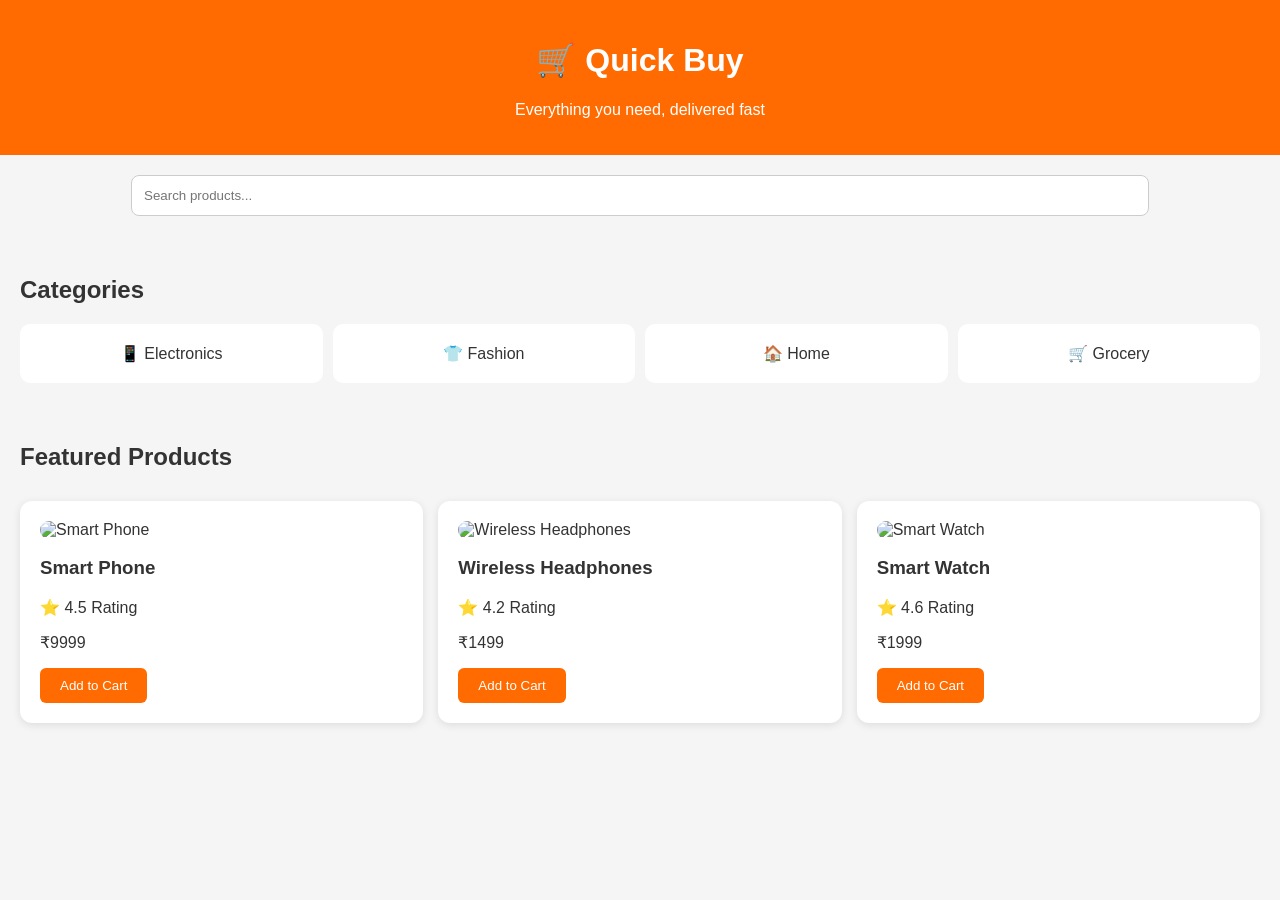
==== index.html @ 6f44de55 "Add working cart buttons" ====
<!DOCTYPE html>
<html lang="en">
<head>
<meta charset="UTF-8">
<meta name="viewport" content="width=device-width, initial-scale=1.0">
<title>Quick Buy</title>
<link rel="stylesheet" href="style.css">
</head>

<body>

<header>
  <h1>🛒 Quick Buy</h1>
  <p>Everything you need, delivered fast</p>
</header>

<div class="search">
  <input type="text" placeholder="Search products...">
</div>

<section>
<h2>Categories</h2>
<div class="cards">
  <div class="card">📱 Electronics</div>
  <div class="card">👕 Fashion</div>
  <div class="card">🏠 Home</div>
  <div class="card">🛒 Grocery</div>
</div>
</section>

<section>
<h2>Featured Products</h2>

<div class="products">

<div class="product">
  <img src="https://via.placeholder.com/250" alt="Smart Phone">
  <h3>Smart Phone</h3>
  <p>⭐ 4.5 Rating</p>
  <p>₹9999</p>
  <button onclick="addToCart('Smart Phone')">Add to Cart</button>
</div>

<div class="product">
  <img src="https://via.placeholder.com/250" alt="Wireless Headphones">
  <h3>Wireless Headphones</h3>
  <p>⭐ 4.2 Rating</p>
  <p>₹1499</p>
  <button onclick="addToCart('Wireless Headphones')">Add to Cart</button>
</div>

<div class="product">
  <img src="https://via.placeholder.com/250" alt="Smart Watch">
  <h3>Smart Watch</h3>
  <p>⭐ 4.6 Rating</p>
  <p>₹1999</p>
  <button onclick="addToCart('Smart Watch')">Add to Cart</button>
</div>

</div>

</section>

<script src="script.js"></script>

</body>
</html>
---- style.css ----
body {
  margin: 0;
  font-family: Arial, sans-serif;
  background: #f5f5f5;
  color: #333;
}

header {
  background: #ff6b00;
  color: white;
  padding: 20px;
  text-align: center;
}

.search {
  text-align: center;
  padding: 20px;
}

.search input {
  width: 80%;
  padding: 12px;
  border-radius: 8px;
  border: 1px solid #ccc;
}

section {
  padding: 20px;
}

.cards {
  display: flex;
  gap: 10px;
  flex-wrap: wrap;
}

.card {
  background: white;
  padding: 20px;
  border-radius: 10px;
  flex: 1;
  text-align: center;
  min-width: 120px;
}

.products {
  display: grid;
  grid-template-columns: repeat(auto-fit, minmax(200px, 1fr));
  gap: 15px;
}

.product {
  background: white;
  margin: 10px 0;
  padding: 20px;
  border-radius: 12px;
  box-shadow: 0 2px 8px rgba(0,0,0,0.1);
}

.product img {
  width: 100%;
  max-width: 250px;
  border-radius: 10px;
}

button {
  background: #ff6b00;
  color: white;
  border: none;
  padding: 10px 20px;
  border-radius: 6px;
  cursor: pointer;
}

button:hover {
  opacity: 0.9;
}
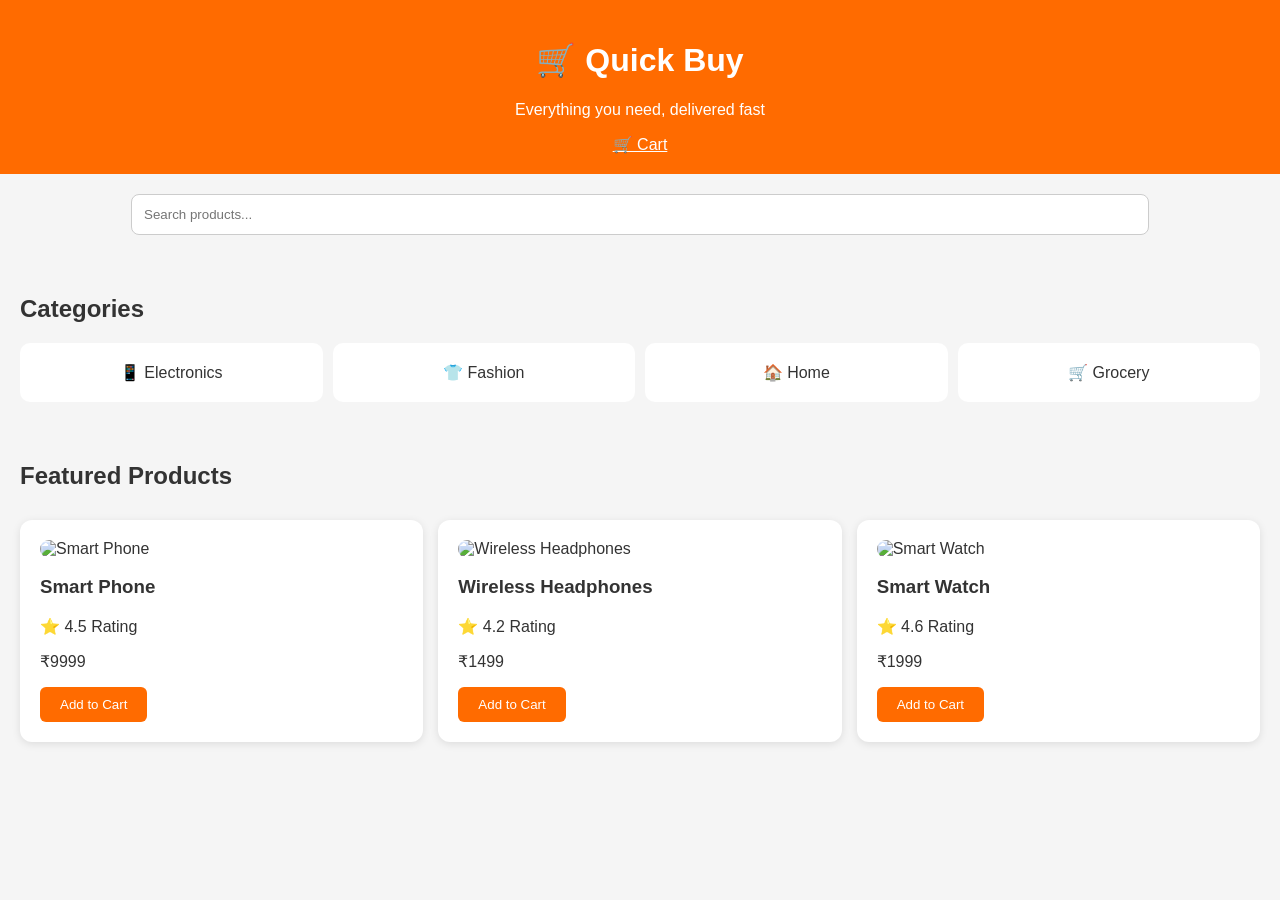
==== commit 87af8cea: "Add cart link" ====
--- a/index.html
+++ b/index.html
@@ -12,6 +12,7 @@
 <header>
   <h1>🛒 Quick Buy</h1>
   <p>Everything you need, delivered fast</p>
+  <a href="cart.html" style="color:white;">🛒 Cart</a>
 </header>
 
 <div class="search">
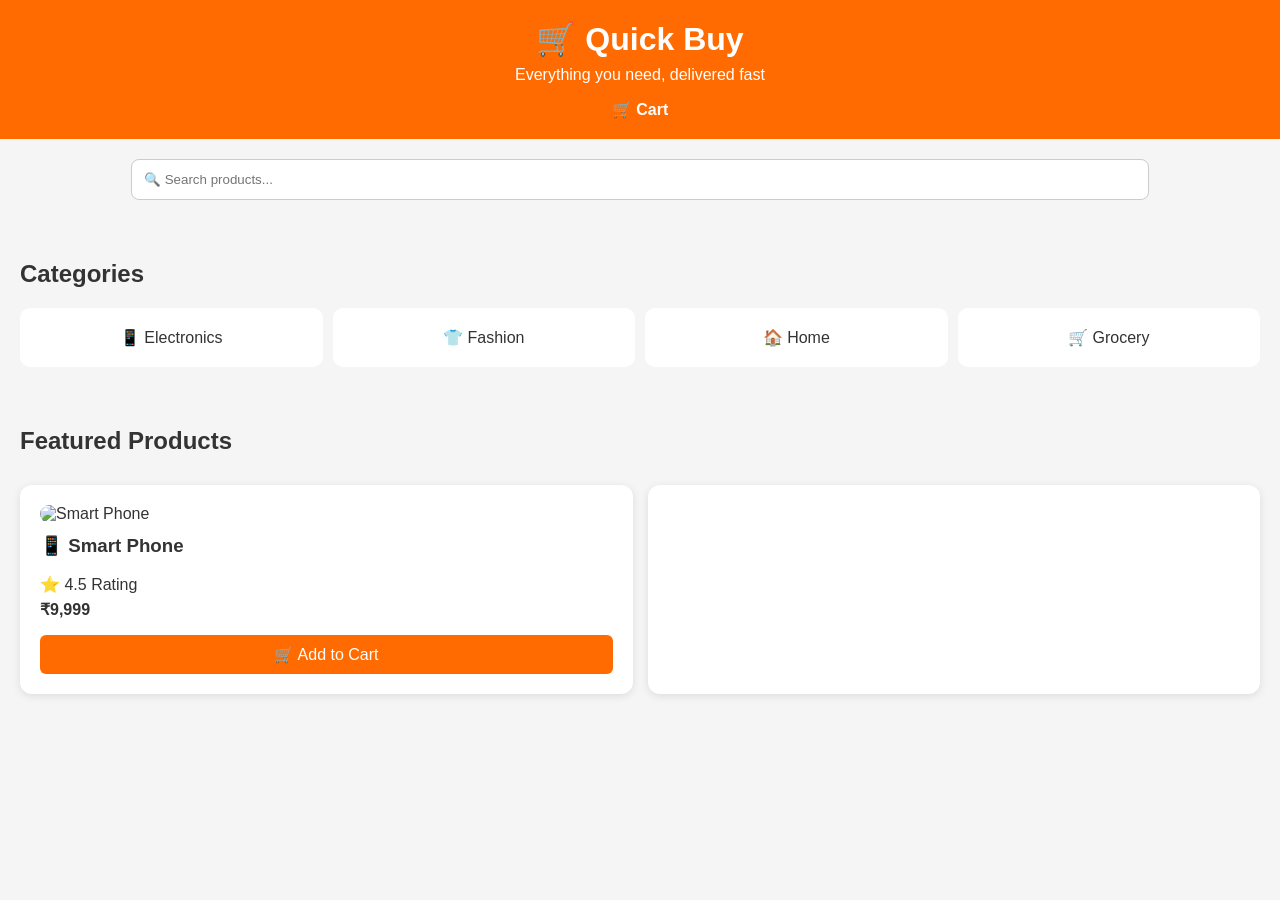
==== commit f13b688f: "Improve home page UI" ====
--- a/index.html
+++ b/index.html
@@ -12,57 +12,40 @@
 <header>
   <h1>🛒 Quick Buy</h1>
   <p>Everything you need, delivered fast</p>
-  <a href="cart.html" style="color:white;">🛒 Cart</a>
+  <a href="cart.html" style="color:white;text-decoration:none;font-weight:bold;">🛒 Cart</a>
 </header>
 
 <div class="search">
-  <input type="text" placeholder="Search products...">
+  <input type="text" placeholder="🔍 Search products...">
 </div>
 
 <section>
 <h2>Categories</h2>
+
 <div class="cards">
   <div class="card">📱 Electronics</div>
   <div class="card">👕 Fashion</div>
   <div class="card">🏠 Home</div>
   <div class="card">🛒 Grocery</div>
 </div>
+
 </section>
 
 <section>
+
 <h2>Featured Products</h2>
 
 <div class="products">
 
 <div class="product">
-  <img src="https://via.placeholder.com/250" alt="Smart Phone">
-  <h3>Smart Phone</h3>
+  <img src="https://images.unsplash.com/photo-1511707171634-5f897ff02aa9?w=500" alt="Smart Phone">
+  <h3>📱 Smart Phone</h3>
   <p>⭐ 4.5 Rating</p>
-  <p>₹9999</p>
-  <button onclick="addToCart('Smart Phone')">Add to Cart</button>
+  <p><strong>₹9,999</strong></p>
+  <button onclick="addToCart('Smart Phone',9999)">
+    🛒 Add to Cart
+  </button>
 </div>
 
 <div class="product">
-  <img src="https://via.placeholder.com/250" alt="Wireless Headphones">
-  <h3>Wireless Headphones</h3>
-  <p>⭐ 4.2 Rating</p>
-  <p>₹1499</p>
-  <button onclick="addToCart('Wireless Headphones')">Add to Cart</button>
-</div>
-
-<div class="product">
-  <img src="https://via.placeholder.com/250" alt="Smart Watch">
-  <h3>Smart Watch</h3>
-  <p>⭐ 4.6 Rating</p>
-  <p>₹1999</p>
-  <button onclick="addToCart('Smart Watch')">Add to Cart</button>
-</div>
-
-</div>
-
-</section>
-
-<script src="script.js"></script>
-
-</body>
-</html>
+  <img src="https://images.unsplash.com/photo-1505740420928-5e560c06d30e?w=500" alt="Wireless Head
--- a/style.css
+++ b/style.css
@@ -75,3 +75,68 @@
 button:hover {
   opacity: 0.9;
 }
+/* Better UI */
+
+header h1{
+  margin:0;
+  font-size:32px;
+}
+
+header p{
+  margin-top:8px;
+}
+
+header a{
+  text-decoration:none;
+  font-weight:bold;
+}
+
+.card{
+  transition:0.3s;
+  cursor:pointer;
+}
+
+.card:hover{
+  transform:translateY(-5px);
+  box-shadow:0 5px 15px rgba(0,0,0,.15);
+}
+
+.product{
+  transition:0.3s;
+}
+
+.product:hover{
+  transform:translateY(-5px);
+  box-shadow:0 8px 20px rgba(0,0,0,.15);
+}
+
+.product h3{
+  margin-top:12px;
+}
+
+.product p{
+  margin:6px 0;
+}
+
+button{
+  width:100%;
+  margin-top:10px;
+  font-size:16px;
+  transition:.3s;
+}
+
+button:hover{
+  background:#e65c00;
+}
+
+@media(max-width:600px){
+
+.search input{
+width:95%;
+}
+
+.products{
+grid-template-columns:1fr;
+}
+
+}
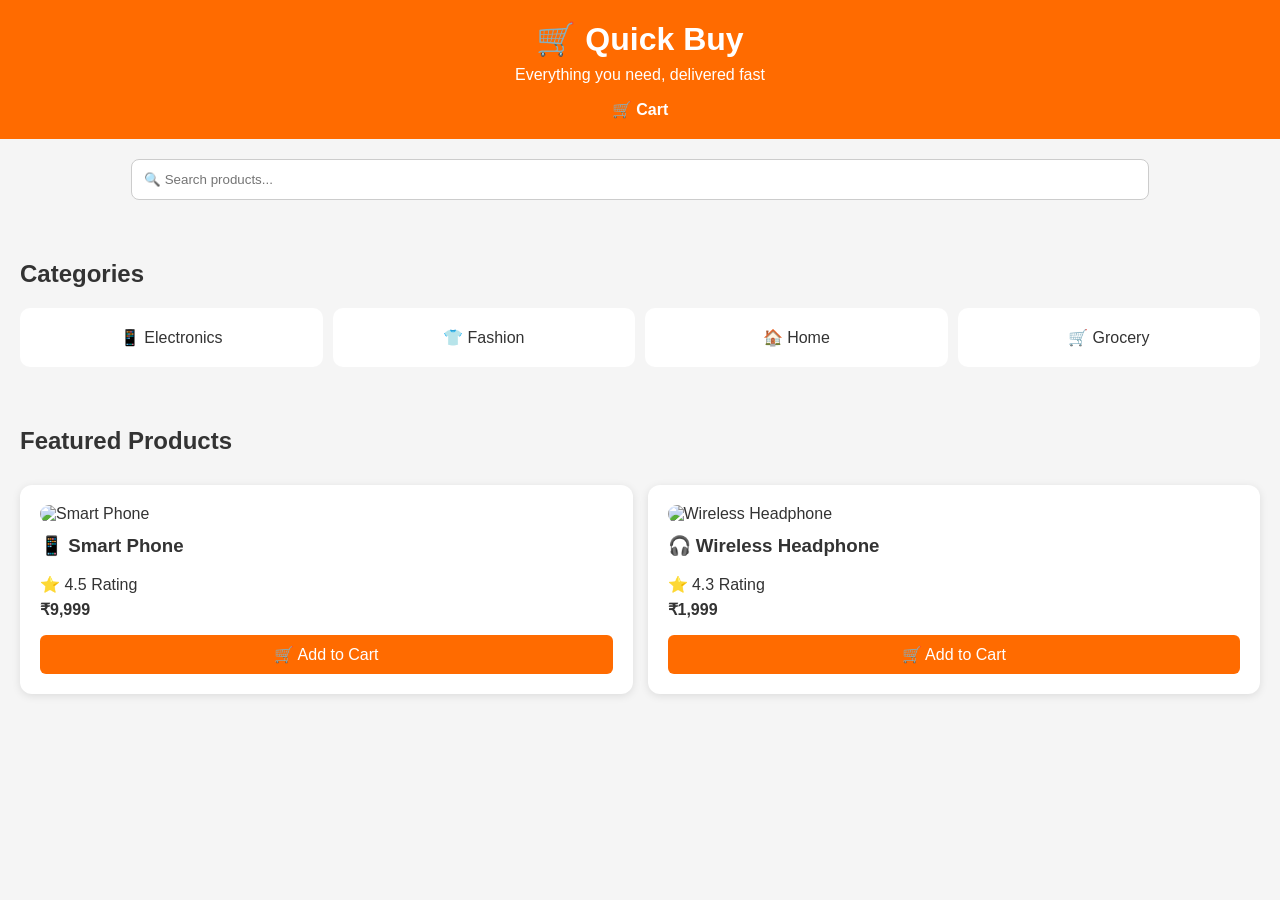
==== commit db44b293: "Fix wireless headphone product section" ====
--- a/index.html
+++ b/index.html
@@ -16,7 +16,11 @@
 </header>
 
 <div class="search">
-  <input type="text" placeholder="🔍 Search products...">
+  <input
+    type="text"
+    id="search"
+    placeholder="🔍 Search products..."
+    onkeyup="searchProducts()">
 </div>
 
 <section>
@@ -48,4 +52,20 @@
 </div>
 
 <div class="product">
-  <img src="https://images.unsplash.com/photo-1505740420928-5e560c06d30e?w=500" alt="Wireless Head
+  <img src="https://images.unsplash.com/photo-1505740420928-5e560c06d30e?w=500" alt="Wireless Headphone">
+  <h3>🎧 Wireless Headphone</h3>
+  <p>⭐ 4.3 Rating</p>
+  <p><strong>₹1,999</strong></p>
+  <button onclick="addToCart('Wireless Headphone',1999)">
+    🛒 Add to Cart
+  </button>
+</div>
+
+</div>
+
+</section>
+
+<script src="script.js"></script>
+
+</body>
+</html>
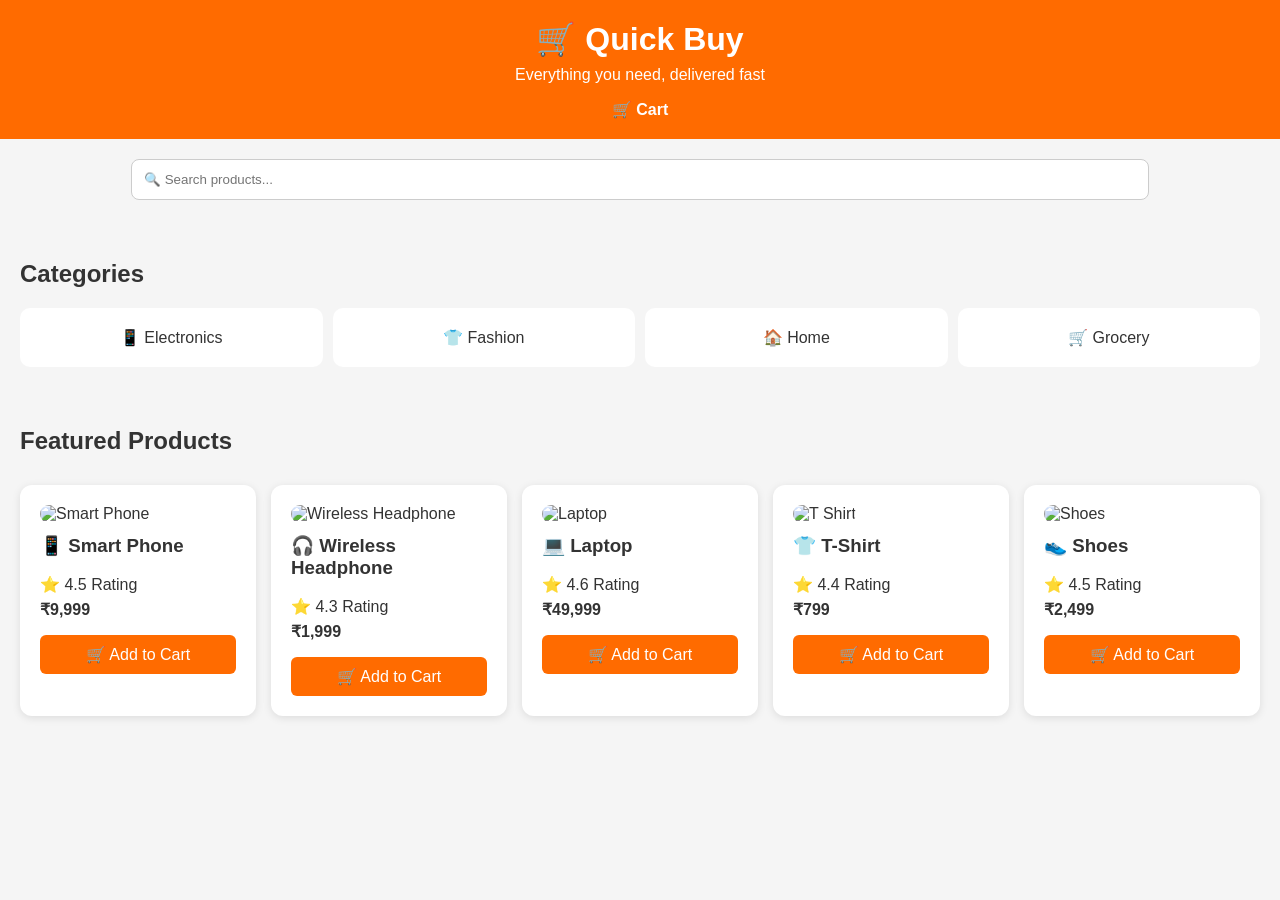
==== commit 0a96ee04: "Add more products to Quick Buy" ====
--- a/index.html
+++ b/index.html
@@ -61,6 +61,36 @@
   </button>
 </div>
 
+<div class="product">
+  <img src="https://images.unsplash.com/photo-1496181133206-80ce9b88a853?w=500" alt="Laptop">
+  <h3>💻 Laptop</h3>
+  <p>⭐ 4.6 Rating</p>
+  <p><strong>₹49,999</strong></p>
+  <button onclick="addToCart('Laptop',49999)">
+    🛒 Add to Cart
+  </button>
+</div>
+
+<div class="product">
+  <img src="https://images.unsplash.com/photo-1521572163474-6864f9cf17ab?w=500" alt="T Shirt">
+  <h3>👕 T-Shirt</h3>
+  <p>⭐ 4.4 Rating</p>
+  <p><strong>₹799</strong></p>
+  <button onclick="addToCart('T-Shirt',799)">
+    🛒 Add to Cart
+  </button>
+</div>
+
+<div class="product">
+  <img src="https://images.unsplash.com/photo-1542291026-7eec264c27ff?w=500" alt="Shoes">
+  <h3>👟 Shoes</h3>
+  <p>⭐ 4.5 Rating</p>
+  <p><strong>₹2,499</strong></p>
+  <button onclick="addToCart('Shoes',2499)">
+    🛒 Add to Cart
+  </button>
+</div>
+
 </div>
 
 </section>
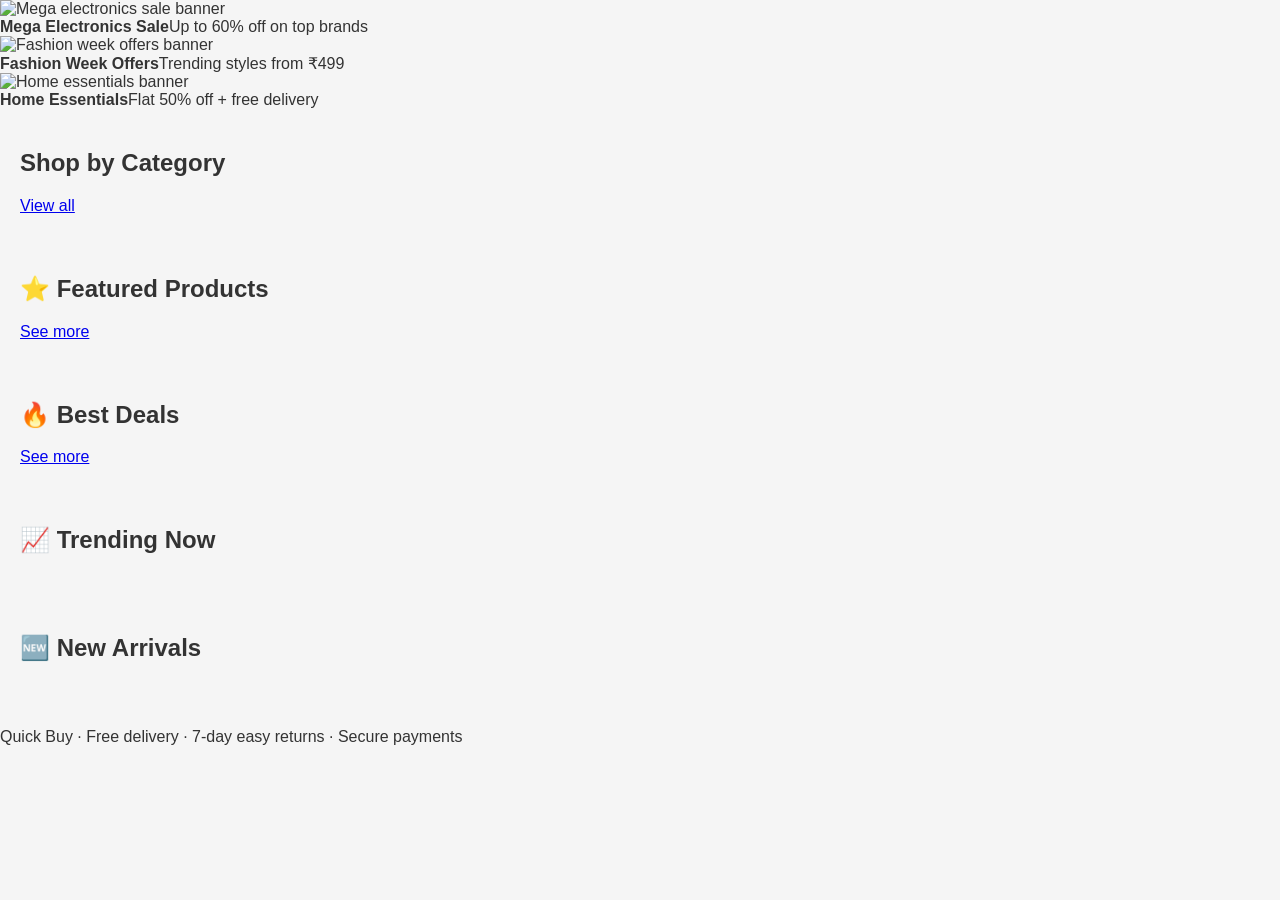
==== commit e11732cb: "Upgrade index.html to Quick Buy v2 home page" ====
--- a/index.html
+++ b/index.html
@@ -1,101 +1,63 @@
 <!DOCTYPE html>
 <html lang="en">
 <head>
-<meta charset="UTF-8">
-<meta name="viewport" content="width=device-width, initial-scale=1.0">
-<title>Quick Buy</title>
-<link rel="stylesheet" href="style.css">
+<meta charset="UTF-8" />
+<meta name="viewport" content="width=device-width, initial-scale=1, viewport-fit=cover" />
+<title>Quick Buy — Shop Electronics, Fashion & More at Best Prices</title>
+<meta name="description" content="Quick Buy is a fast mobile-first shopping app with daily deals, trending products, new arrivals and free delivery across categories." />
+<meta property="og:title" content="Quick Buy — Shop Smarter, Save More" />
+<meta property="og:description" content="Daily deals, trending products and new arrivals with free delivery." />
+<meta property="og:type" content="website" />
+<meta name="twitter:card" content="summary_large_image" />
+<link rel="stylesheet" href="style.css" />
 </head>
+<body data-page="home">
+<div id="header-slot"></div>
 
-<body>
+<main class="container">
+  <div id="searchResults" style="display:none"></div>
 
-<header>
-  <h1>🛒 Quick Buy</h1>
-  <p>Everything you need, delivered fast</p>
-  <a href="cart.html" style="color:white;text-decoration:none;font-weight:bold;">🛒 Cart</a>
-</header>
+  <div id="homeSections">
+    <div class="slider">
+      <div class="slides">
+        <div class="slide"><img src="https://images.unsplash.com/photo-1607082348824-0a96f2a4b9da?w=1200&q=70" alt="Mega electronics sale banner" /><div class="slide-caption"><strong>Mega Electronics Sale</strong><span>Up to 60% off on top brands</span></div></div>
+        <div class="slide"><img src="https://images.unsplash.com/photo-1483985988355-763728e1935b?w=1200&q=70" alt="Fashion week offers banner" /><div class="slide-caption"><strong>Fashion Week Offers</strong><span>Trending styles from ₹499</span></div></div>
+        <div class="slide"><img src="https://images.unsplash.com/photo-1556228720-195a672e8a03?w=1200&q=70" alt="Home essentials banner" /><div class="slide-caption"><strong>Home Essentials</strong><span>Flat 50% off + free delivery</span></div></div>
+      </div>
+      <div class="dots"></div>
+    </div>
 
-<div class="search">
-  <input
-    type="text"
-    id="search"
-    placeholder="🔍 Search products..."
-    onkeyup="searchProducts()">
-</div>
+    <section class="section">
+      <div class="section-head"><h2>Shop by Category</h2><a class="link" href="categories.html">View all</a></div>
+      <div class="cats" id="cats"></div>
+    </section>
 
-<section>
-<h2>Categories</h2>
+    <section class="section">
+      <div class="section-head"><h2>⭐ Featured Products</h2><a class="link" href="categories.html">See more</a></div>
+      <div class="rail" id="featured"></div>
+    </section>
 
-<div class="cards">
-  <div class="card">📱 Electronics</div>
-  <div class="card">👕 Fashion</div>
-  <div class="card">🏠 Home</div>
-  <div class="card">🛒 Grocery</div>
-</div>
+    <section class="section">
+      <div class="section-head"><h2>🔥 Best Deals</h2><a class="link" href="categories.html?cat=Deals">See more</a></div>
+      <div class="grid" id="deals"></div>
+    </section>
 
-</section>
+    <section class="section">
+      <div class="section-head"><h2>📈 Trending Now</h2></div>
+      <div class="rail" id="trending"></div>
+    </section>
 
-<section>
+    <section class="section">
+      <div class="section-head"><h2>🆕 New Arrivals</h2></div>
+      <div class="grid" id="arrivals"></div>
+    </section>
 
-<h2>Featured Products</h2>
+    <p class="muted center" style="margin:26px 0 10px">Quick Buy · Free delivery · 7-day easy returns · Secure payments</p>
+  </div>
+</main>
 
-<div class="products">
-
-<div class="product">
-  <img src="https://images.unsplash.com/photo-1511707171634-5f897ff02aa9?w=500" alt="Smart Phone">
-  <h3>📱 Smart Phone</h3>
-  <p>⭐ 4.5 Rating</p>
-  <p><strong>₹9,999</strong></p>
-  <button onclick="addToCart('Smart Phone',9999)">
-    🛒 Add to Cart
-  </button>
-</div>
-
-<div class="product">
-  <img src="https://images.unsplash.com/photo-1505740420928-5e560c06d30e?w=500" alt="Wireless Headphone">
-  <h3>🎧 Wireless Headphone</h3>
-  <p>⭐ 4.3 Rating</p>
-  <p><strong>₹1,999</strong></p>
-  <button onclick="addToCart('Wireless Headphone',1999)">
-    🛒 Add to Cart
-  </button>
-</div>
-
-<div class="product">
-  <img src="https://images.unsplash.com/photo-1496181133206-80ce9b88a853?w=500" alt="Laptop">
-  <h3>💻 Laptop</h3>
-  <p>⭐ 4.6 Rating</p>
-  <p><strong>₹49,999</strong></p>
-  <button onclick="addToCart('Laptop',49999)">
-    🛒 Add to Cart
-  </button>
-</div>
-
-<div class="product">
-  <img src="https://images.unsplash.com/photo-1521572163474-6864f9cf17ab?w=500" alt="T Shirt">
-  <h3>👕 T-Shirt</h3>
-  <p>⭐ 4.4 Rating</p>
-  <p><strong>₹799</strong></p>
-  <button onclick="addToCart('T-Shirt',799)">
-    🛒 Add to Cart
-  </button>
-</div>
-
-<div class="product">
-  <img src="https://images.unsplash.com/photo-1542291026-7eec264c27ff?w=500" alt="Shoes">
-  <h3>👟 Shoes</h3>
-  <p>⭐ 4.5 Rating</p>
-  <p><strong>₹2,499</strong></p>
-  <button onclick="addToCart('Shoes',2499)">
-    🛒 Add to Cart
-  </button>
-</div>
-
-</div>
-
-</section>
-
+<div id="nav-slot"></div>
 <script src="script.js"></script>
-
+<script>mountChrome("home"); renderHome();</script>
 </body>
 </html>
--- a/style.css
+++ b/style.css
@@ -140,3 +140,81 @@
 }
 
 }
+/* ===== CART PRO UI ===== */
+
+.cart-item{
+display:flex;
+align-items:center;
+gap:15px;
+background:#fff;
+padding:15px;
+margin-bottom:15px;
+border-radius:12px;
+box-shadow:0 2px 10px rgba(0,0,0,.08);
+}
+
+.cart-item img{
+width:90px;
+height:90px;
+object-fit:cover;
+border-radius:10px;
+}
+
+.cart-details{
+flex:1;
+}
+
+.cart-details h3{
+margin:0 0 8px;
+font-size:18px;
+}
+
+.cart-price{
+font-weight:bold;
+color:#ff6b00;
+margin:5px 0;
+}
+
+.qty-box{
+display:flex;
+align-items:center;
+gap:10px;
+margin-top:10px;
+}
+
+.qty-btn{
+width:36px;
+height:36px;
+border:none;
+border-radius:50%;
+background:#ff6b00;
+color:#fff;
+font-size:20px;
+cursor:pointer;
+}
+
+.remove-btn{
+background:#d32f2f;
+margin-top:10px;
+}
+
+.remove-btn:hover{
+background:#b71c1c;
+}
+
+.cart-summary{
+background:#fff;
+padding:20px;
+border-radius:12px;
+box-shadow:0 2px 10px rgba(0,0,0,.08);
+margin-top:20px;
+}
+
+.clear-btn{
+background:#444;
+margin-top:10px;
+}
+
+.clear-btn:hover{
+background:#222;
+}
